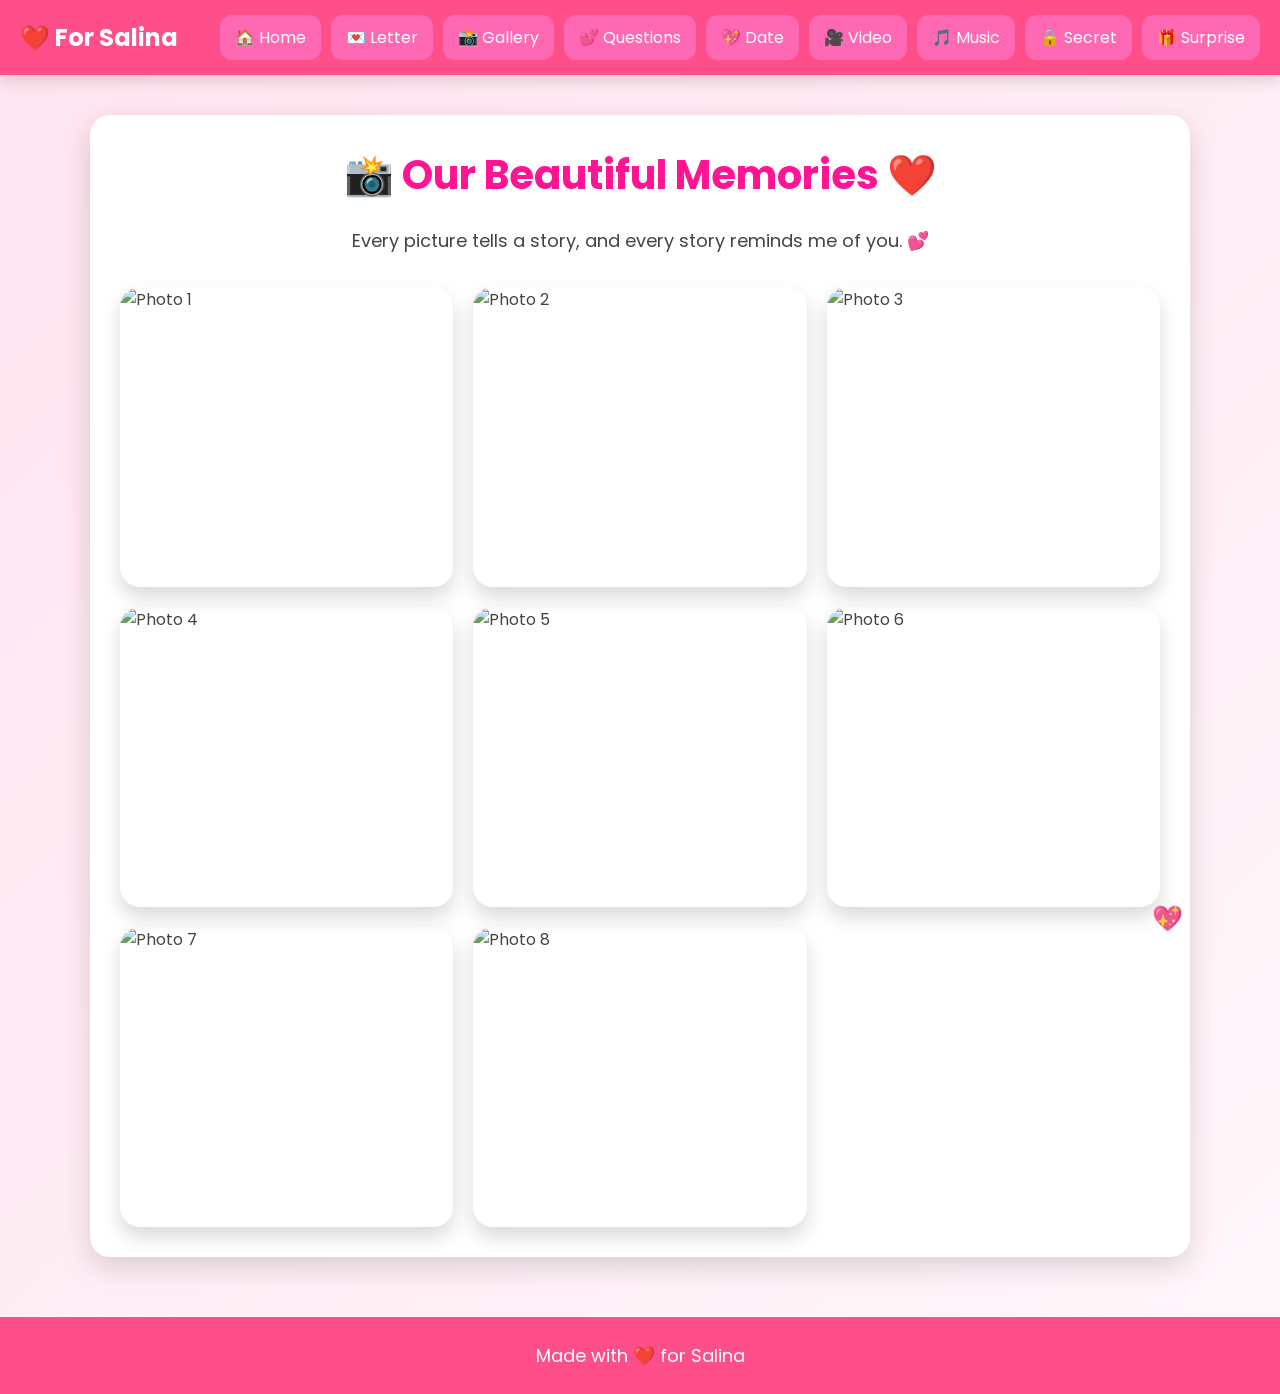
==== gallery.html @ e4620912 "Add files via upload" ====
<!DOCTYPE html>
<html lang="en">
<head>

<meta charset="UTF-8">
<meta name="viewport" content="width=device-width, initial-scale=1.0">

<title>Our Gallery ❤️</title>

<link rel="stylesheet" href="style.css">

</head>

<body>

<!-- Navigation -->

<nav>

<div class="logo">
❤️ For Salina
</div>

<div class="menu-btn" onclick="toggleMenu()">
☰
</div>

<div class="menu" id="menu">

<a href="home.html">🏠 Home</a>
<a href="letter.html">💌 Letter</a>
<a href="gallery.html">📸 Gallery</a>
<a href="questions.html">💕 Questions</a>
<a href="date.html">💖 Date</a>
<a href="video.html">🎥 Video</a>
<a href="music.html">🎵 Music</a>
<a href="secret.html">🔒 Secret</a>
<a href="surprise.html">🎁 Surprise</a>

</div>

</nav>

<div class="container">

<h1>📸 Our Beautiful Memories ❤️</h1>

<p style="text-align:center;">
Every picture tells a story, and every story reminds me of you. 💕
</p>

<div class="gallery">

<img src="images/photo1.png" onclick="openImage(this)" alt="Photo 1">

<img src="images/photo2.png" onclick="openImage(this)" alt="Photo 2">

<img src="images/photo3.png" onclick="openImage(this)" alt="Photo 3">

<img src="images/photo4.png" onclick="openImage(this)" alt="Photo 4">

<img src="images/photo5.png" onclick="openImage(this)" alt="Photo 5">

<img src="images/photo6.png" onclick="openImage(this)" alt="Photo 6">

<img src="images/photo7.png" onclick="openImage(this)" alt="Photo 7">

<img src="images/photo8.png" onclick="openImage(this)" alt="Photo 8">

</div>

</div>

<!-- Popup -->

<div class="popup" id="popup">

<span class="close" onclick="closePopup()">&times;</span>

<img id="popupImage">

</div>

<footer>

Made with ❤️ for Salina

</footer>

<button id="topBtn" onclick="topPage()">
⬆
</button>

<script src="script.js"></script>

</body>
</html>
---- style.css ----
/* =====================================
   FOR SALINA ❤️ V2
   PART 1 - GENERAL & NAVIGATION
===================================== */

@import url('https://fonts.googleapis.com/css2?family=Poppins:wght@300;400;600;700&display=swap');

*{
    margin:0;
    padding:0;
    box-sizing:border-box;
    font-family:'Poppins',sans-serif;
}

html{
    scroll-behavior:smooth;
}

body{
    background:linear-gradient(135deg,#ffe4ef,#fff7fb);
    color:#444;
    overflow-x:hidden;
    min-height:100vh;
}

/* ================= NAVIGATION ================= */

nav{
    background:#ff4f8b;
    display:flex;
    justify-content:space-between;
    align-items:center;
    padding:15px 20px;
    position:sticky;
    top:0;
    z-index:999;
    box-shadow:0 5px 15px rgba(0,0,0,.15);
}

.logo{
    color:white;
    font-size:24px;
    font-weight:bold;
}

.menu{
    display:flex;
    gap:10px;
}

.menu a{
    text-decoration:none;
    color:white;
    background:#ff69b4;
    padding:10px 15px;
    border-radius:12px;
    transition:.3s;
}

.menu a:hover{
    background:#ff1493;
    transform:translateY(-2px);
}

.menu-btn{
    display:none;
    font-size:30px;
    color:white;
    cursor:pointer;
}

/* ================= MOBILE MENU ================= */

@media(max-width:768px){

.menu-btn{
display:block;
}

.menu{
display:none;
position:absolute;
top:70px;
left:0;
width:100%;
background:#ff4f8b;
flex-direction:column;
padding:15px;
}

.menu.show{
display:flex;
}

.menu a{
margin:5px 0;
text-align:center;
width:100%;
}

}

/* ================= CONTAINER ================= */

.container{
    width:90%;
    max-width:1100px;
    margin:40px auto;
    background:white;
    padding:30px;
    border-radius:20px;
    box-shadow:0 10px 30px rgba(0,0,0,.15);
}

/* ================= HEADINGS ================= */

h1{
    color:#ff1493;
    text-align:center;
    margin-bottom:20px;
    font-size:40px;
}

h2{
    color:#ff4f8b;
    margin-bottom:15px;
}

p{
    font-size:18px;
    line-height:1.8;
}

/* ================= BUTTONS ================= */

button,
input[type=submit]{

background:#ff1493;
color:white;
border:none;
padding:14px 30px;
border-radius:15px;
font-size:18px;
cursor:pointer;
transition:.3s;

}

button:hover,
input[type=submit]:hover{

background:#ff0066;
transform:scale(1.05);

}

/* ================= INPUTS ================= */

input,
textarea{

width:100%;
padding:12px;
border:2px solid pink;
border-radius:12px;
margin:12px 0;
font-size:16px;

}

textarea{
min-height:140px;
}

/* ================= IMAGES ================= */

img{
max-width:100%;
display:block;
border-radius:18px;
}

/* ================= FOOTER ================= */

footer{
text-align:center;
padding:30px;
color:#ff1493;
font-size:18px;
}
/* =====================================
   PART 2 - GALLERY, CARDS & QUESTIONS
===================================== */

/* ================= GALLERY ================= */

.gallery{
    display:grid;
    grid-template-columns:repeat(auto-fit,minmax(250px,1fr));
    gap:20px;
    margin-top:30px;
}

.gallery img{
    width:100%;
    height:300px;
    object-fit:cover;
    border-radius:20px;
    cursor:pointer;
    transition:.4s;
    box-shadow:0 10px 20px rgba(0,0,0,.15);
}

.gallery img:hover{
    transform:scale(1.05);
    box-shadow:0 15px 30px rgba(255,20,147,.35);
}

/* ================= IMAGE POPUP ================= */

.popup{
    display:none;
    position:fixed;
    left:0;
    top:0;
    width:100%;
    height:100%;
    background:rgba(0,0,0,.9);
    justify-content:center;
    align-items:center;
    z-index:9999;
}

.popup img{
    max-width:90%;
    max-height:90%;
    border-radius:20px;
    border:5px solid white;
}

.close{
    position:absolute;
    top:20px;
    right:35px;
    color:white;
    font-size:45px;
    cursor:pointer;
}

/* ================= LOVE CARDS ================= */

.card{
    background:white;
    border-radius:20px;
    padding:25px;
    margin:25px 0;
    box-shadow:0 10px 20px rgba(0,0,0,.15);
    transition:.3s;
}

.card:hover{
    transform:translateY(-6px);
}

/* ================= LOVE LETTER ================= */

.letter{
    background:#fff0f6;
    border-left:8px solid #ff1493;
    padding:30px;
    border-radius:20px;
    font-size:20px;
    line-height:2;
}

/* ================= QUESTIONS ================= */

.question{
    background:#fff5fa;
    padding:20px;
    border-radius:20px;
    margin:20px 0;
    box-shadow:0 5px 15px rgba(0,0,0,.1);
}

.question label{
    display:block;
    color:#ff1493;
    font-weight:bold;
    font-size:20px;
    margin-bottom:12px;
}

.question input,
.question textarea{
    background:white;
}

/* ================= PROGRESS BAR ================= */

.progress{
    width:100%;
    background:#ffd6e8;
    border-radius:30px;
    overflow:hidden;
    margin-bottom:25px;
}

.progress-bar{
    width:0%;
    height:15px;
    background:#ff1493;
    transition:.4s;
}

/* ================= LOVE REASONS ================= */

.love-box{
    background:white;
    border-radius:20px;
    padding:25px;
    text-align:center;
    margin-top:30px;
    box-shadow:0 10px 20px rgba(0,0,0,.15);
}

#loveReason{
    color:#ff1493;
    font-size:24px;
    margin:20px 0;
    min-height:60px;
}

.reason-btn{
    background:#ff1493;
    color:white;
    border:none;
    padding:15px 30px;
    border-radius:15px;
    cursor:pointer;
    transition:.3s;
}

.reason-btn:hover{
    transform:scale(1.08);
}

/* ================= RESPONSIVE ================= */

@media(max-width:768px){

.gallery{
grid-template-columns:1fr;
}

.gallery img{
height:auto;
}

.letter{
font-size:18px;
padding:20px;
}

.question{
padding:15px;
}

}
/* =====================================
   PART 3 - DATE, VIDEO & MUSIC
===================================== */

/* ================= DATE PAGE ================= */

.date-container{
    text-align:center;
    padding:60px 20px;
}

.date-container h1{
    color:#ff1493;
    font-size:45px;
    margin-bottom:15px;
}

.date-container p{
    font-size:24px;
    color:#ff4f8b;
    margin-bottom:35px;
}

.buttons{
    position:relative;
    height:320px;
}

#yesBtn,
#yes{
    background:linear-gradient(45deg,#ff1493,#ff69b4);
    color:white;
    border:none;
    padding:18px 40px;
    border-radius:15px;
    font-size:22px;
    cursor:pointer;
    transition:.3s;
    box-shadow:0 10px 25px rgba(255,20,147,.4);
}

#yesBtn:hover,
#yes:hover{
    transform:scale(1.08);
}

#noBtn,
#no{
    background:#777;
    color:white;
    border:none;
    padding:18px 40px;
    border-radius:15px;
    font-size:22px;
    cursor:pointer;
    position:absolute;
    left:60%;
    top:0;
    transition:.2s;
}

/* ================= SUCCESS CARD ================= */

.success-box{
    background:white;
    max-width:700px;
    margin:auto;
    padding:40px;
    border-radius:25px;
    text-align:center;
    box-shadow:0 15px 35px rgba(0,0,0,.2);
}

.success-box h1{
    color:#ff1493;
    font-size:55px;
}

.success-box p{
    font-size:24px;
}

/* ================= VIDEO ================= */

video{
    width:100%;
    border-radius:20px;
    margin-top:20px;
    box-shadow:0 10px 25px rgba(0,0,0,.2);
}

.record-btn{
    margin-top:20px;
}

/* ================= MUSIC ================= */

.music-player{
    background:white;
    padding:25px;
    border-radius:20px;
    text-align:center;
    box-shadow:0 10px 25px rgba(0,0,0,.15);
}

audio{
    width:100%;
    margin-top:20px;
}

/* ================= HEART ANIMATION ================= */

.floating-heart{
    position:fixed;
    bottom:-50px;
    pointer-events:none;
    animation:floatHeart 8s linear forwards;
    z-index:9999;
}

@keyframes floatHeart{

0%{
transform:translateY(0) scale(.8);
opacity:1;
}

100%{
transform:translateY(-120vh) rotate(360deg) scale(1.5);
opacity:0;
}

}

/* ================= FIREWORK ================= */

.firework{
    position:fixed;
    width:12px;
    height:12px;
    border-radius:50%;
    animation:explode .8s ease-out forwards;
}

@keyframes explode{

0%{
transform:scale(.2);
opacity:1;
}

100%{
transform:scale(8);
opacity:0;
}

}

/* ================= MOBILE ================= */

@media(max-width:768px){

.date-container h1{
font-size:32px;
}

.date-container p{
font-size:18px;
}

#yesBtn,
#yes,
#noBtn,
#no{
font-size:18px;
padding:15px 30px;
}

.buttons{
height:250px;
}

.music-player{
padding:20px;
}

}
/* =====================================
   PART 4 - ANIMATIONS & FINAL TOUCHES
===================================== */

/* Fade Animation */
.fade{
    animation:fadeIn 1s ease;
}

@keyframes fadeIn{
    from{
        opacity:0;
        transform:translateY(20px);
    }
    to{
        opacity:1;
        transform:translateY(0);
    }
}

/* Floating Hearts Background */
.bg-heart{
    position:fixed;
    bottom:-40px;
    color:#ff69b4;
    pointer-events:none;
    animation:bgFloat 10s linear infinite;
    opacity:.7;
}

@keyframes bgFloat{
    0%{
        transform:translateY(0) rotate(0deg);
        opacity:1;
    }
    100%{
        transform:translateY(-120vh) rotate(360deg);
        opacity:0;
    }
}

/* Glass Card */
.glass{
    background:rgba(255,255,255,.35);
    backdrop-filter:blur(12px);
    border-radius:20px;
    border:1px solid rgba(255,255,255,.4);
    box-shadow:0 10px 30px rgba(0,0,0,.15);
}

/* Hero Section */
.hero{
    text-align:center;
    padding:80px 20px;
}

.hero img{
    width:220px;
    height:220px;
    object-fit:cover;
    border-radius:50%;
    border:6px solid white;
    box-shadow:0 15px 35px rgba(255,20,147,.35);
    margin:auto;
}

.hero h1{
    margin-top:25px;
    font-size:50px;
}

.hero p{
    color:#ff4f8b;
    font-size:22px;
}

/* Cute Buttons */
.pink-btn{
    display:inline-block;
    margin:10px;
    background:linear-gradient(45deg,#ff1493,#ff69b4);
    color:white;
    text-decoration:none;
    padding:15px 35px;
    border-radius:30px;
    transition:.3s;
}

.pink-btn:hover{
    transform:translateY(-4px) scale(1.05);
}

/* Countdown */
#countdown{
    margin-top:20px;
    font-size:26px;
    color:#ff1493;
    font-weight:bold;
}

/* Scroll Button */
#topBtn{
    position:fixed;
    right:20px;
    bottom:20px;
    width:50px;
    height:50px;
    border:none;
    border-radius:50%;
    background:#ff1493;
    color:white;
    font-size:22px;
    cursor:pointer;
    display:none;
    z-index:999;
}

#topBtn:hover{
    background:#ff0066;
}

/* Footer */
footer{
    margin-top:60px;
    background:#ff4f8b;
    color:white;
    text-align:center;
    padding:25px;
    font-size:18px;
}

/* Responsive */
@media(max-width:768px){

.hero{
padding:50px 15px;
}

.hero img{
width:170px;
height:170px;
}

.hero h1{
font-size:34px;
}

.hero p{
font-size:18px;
}

.pink-btn{
display:block;
width:100%;
margin:10px 0;
}

#countdown{
font-size:20px;
}

}
input[type=password]{

width:280px;
padding:12px;
font-size:18px;
border:none;
border-radius:10px;
outline:none;
text-align:center;
margin-top:15px;

}

button{

background:#ff1493;
color:white;
padding:12px 30px;
border:none;
border-radius:10px;
font-size:18px;
cursor:pointer;
transition:.3s;

}

button:hover{

background:#ff69b4;
transform:scale(1.05);

}
/* LOGIN PAGE */

.login-page{

display:flex;
justify-content:center;
align-items:center;
height:100vh;
background:linear-gradient(135deg,#ffd6ea,#ffeef8);
overflow:hidden;

}

.login-box{

width:90%;
max-width:420px;

background:white;

padding:40px;

border-radius:25px;

text-align:center;

box-shadow:0 15px 35px rgba(0,0,0,.15);

animation:pop .8s;

}

.login-box h1{

color:#ff1493;
margin-bottom:15px;

}

.login-box p{

color:#555;

line-height:1.6;

}

.login-box input{

width:100%;

padding:15px;

font-size:18px;

border:2px solid #ffb6d5;

border-radius:12px;

outline:none;

margin-top:20px;

}

.login-box input:focus{

border-color:#ff1493;

}

.login-box button{

margin-top:20px;

padding:15px 35px;

background:#ff1493;

color:white;

border:none;

border-radius:12px;

font-size:18px;

cursor:pointer;

transition:.3s;

}

.login-box button:hover{

background:#ff4fa0;

transform:scale(1.05);

}

#error{

margin-top:15px;

font-weight:bold;

color:red;

}

.fade{

animation:fadeout 1s forwards;

}

@keyframes fadeout{

to{

opacity:0;

}

}

@keyframes pop{

from{

transform:scale(.8);

opacity:0;

}

to{

transform:scale(1);

opacity:1;

}

}
.love-video{

width:100%;

max-width:800px;

border-radius:20px;

box-shadow:0 10px 30px rgba(255,20,147,.3);

margin-top:20px;

}
/* =========================
   INSTAGRAM REELS
========================= */

.reels-page{
    margin:0;
    background:#000;
    overflow-y:scroll;
    scroll-snap-type:y mandatory;
    height:100vh;
}

.reels-container{
    width:100%;
}

.reel{
    position:relative;
    width:100%;
    height:100vh;
    scroll-snap-align:start;
    display:flex;
    justify-content:center;
    align-items:center;
    background:black;
}

.reel video{
    width:100%;
    height:100%;
    object-fit:cover;
}

.caption{
    position:absolute;
    bottom:80px;
    left:20px;
    color:white;
    font-size:24px;
    font-weight:bold;
    text-shadow:2px 2px 10px black;
    animation:fadeUp .8s ease;
}

@keyframes fadeUp{

from{
opacity:0;
transform:translateY(30px);
}

to{
opacity:1;
transform:translateY(0);
}

}

/* Play Button */

.play-icon{

position:absolute;

font-size:70px;

color:white;

opacity:.7;

pointer-events:none;

transition:.3s;

}

/* Mobile */

@media(max-width:768px){

.caption{

font-size:18px;
bottom:60px;
left:15px;

}

}
/* ❤️ Double Tap Heart */

@keyframes likeHeart{

0%{
transform:translate(-50%,-50%) scale(.2);
opacity:0;
}

50%{
transform:translate(-50%,-50%) scale(1.3);
opacity:1;
}

100%{
transform:translate(-50%,-150%) scale(1);
opacity:0;
}

}
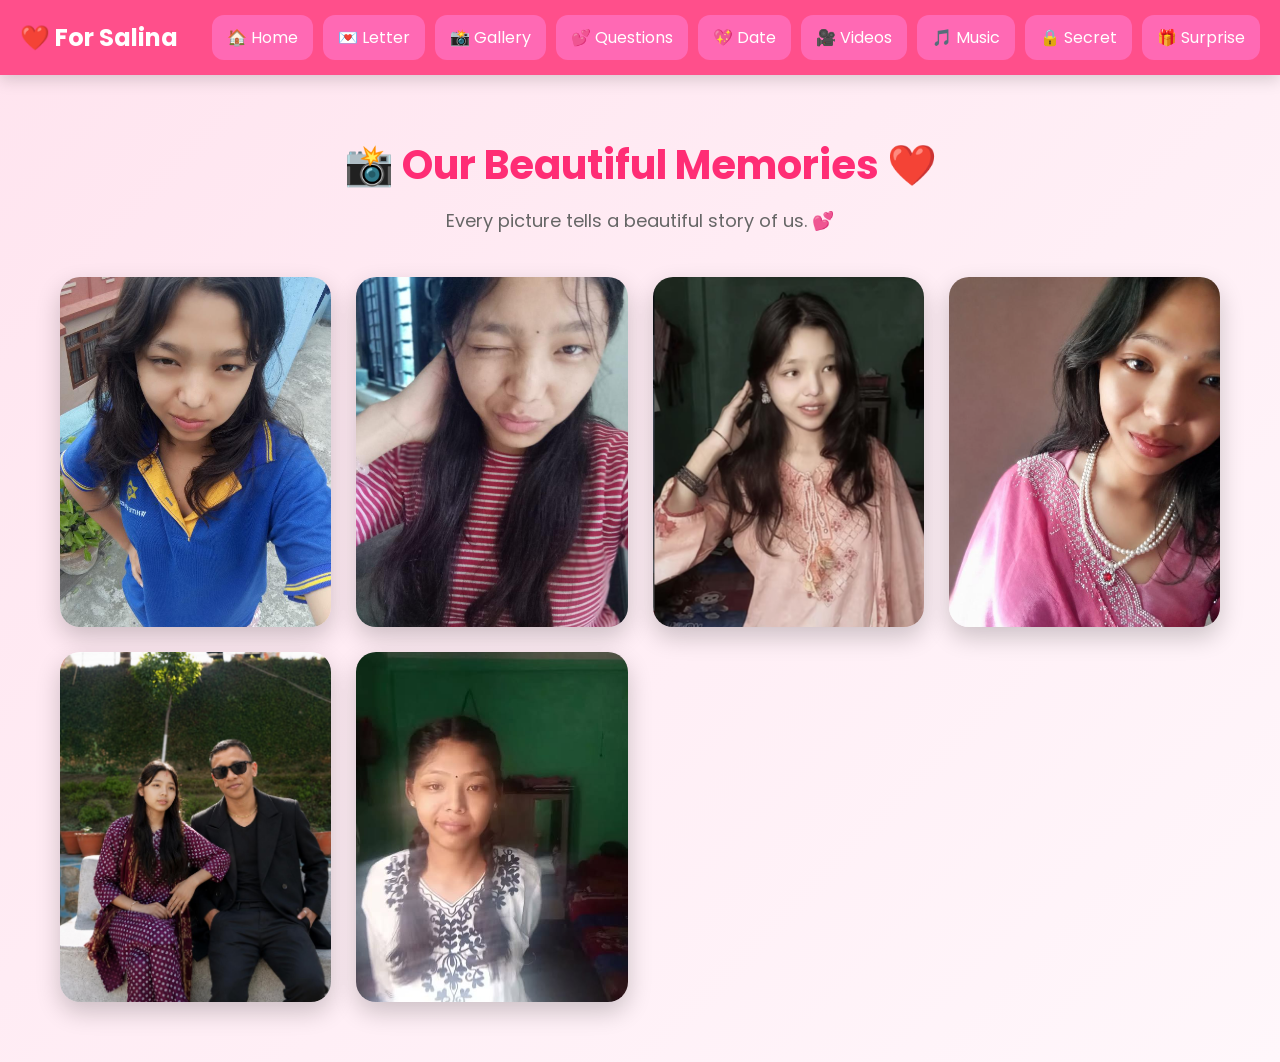
==== commit b7211eea: "Enhance gallery layout and add styles Updated gallery layout and styles for improved presentation." ====
--- a/gallery.html
+++ b/gallery.html
@@ -1,7 +1,7 @@
 <!DOCTYPE html>
 <html lang="en">
+
 <head>
-
 <meta charset="UTF-8">
 <meta name="viewport" content="width=device-width, initial-scale=1.0">
 
@@ -9,21 +9,99 @@
 
 <link rel="stylesheet" href="style.css">
 
+<style>
+
+.gallery-container{
+max-width:1200px;
+margin:40px auto;
+padding:20px;
+}
+
+.gallery-title{
+text-align:center;
+font-size:40px;
+margin-bottom:10px;
+color:#ff2d75;
+}
+
+.gallery-sub{
+text-align:center;
+font-size:18px;
+margin-bottom:40px;
+color:#666;
+}
+
+.gallery{
+
+display:grid;
+grid-template-columns:repeat(auto-fit,minmax(250px,1fr));
+gap:25px;
+
+}
+
+.gallery img{
+
+width:100%;
+height:350px;
+object-fit:cover;
+border-radius:20px;
+cursor:pointer;
+transition:.4s;
+box-shadow:0 10px 25px rgba(0,0,0,.2);
+
+}
+
+.gallery img:hover{
+
+transform:scale(1.05);
+
+}
+
+#popup{
+
+display:none;
+position:fixed;
+left:0;
+top:0;
+width:100%;
+height:100%;
+background:rgba(0,0,0,.9);
+justify-content:center;
+align-items:center;
+z-index:9999;
+
+}
+
+#popup img{
+
+max-width:90%;
+max-height:90%;
+border-radius:20px;
+
+}
+
+#close{
+
+position:absolute;
+top:20px;
+right:30px;
+font-size:45px;
+color:white;
+cursor:pointer;
+
+}
+
+</style>
+
 </head>
 
 <body>
 
-<!-- Navigation -->
-
 <nav>
 
-<div class="logo">
-❤️ For Salina
-</div>
+<div class="logo">❤️ For Salina</div>
 
-<div class="menu-btn" onclick="toggleMenu()">
-☰
-</div>
+<div class="menu-btn" onclick="toggleMenu()">☰</div>
 
 <div class="menu" id="menu">
 
@@ -32,7 +110,7 @@
 <a href="gallery.html">📸 Gallery</a>
 <a href="questions.html">💕 Questions</a>
 <a href="date.html">💖 Date</a>
-<a href="video.html">🎥 Video</a>
+<a href="video.html">🎥 Videos</a>
 <a href="music.html">🎵 Music</a>
 <a href="secret.html">🔒 Secret</a>
 <a href="surprise.html">🎁 Surprise</a>
@@ -41,57 +119,58 @@
 
 </nav>
 
-<div class="container">
+<div class="gallery-container">
 
-<h1>📸 Our Beautiful Memories ❤️</h1>
+<h1 class="gallery-title">📸 Our Beautiful Memories ❤️</h1>
 
-<p style="text-align:center;">
-Every picture tells a story, and every story reminds me of you. 💕
+<p class="gallery-sub">
+Every picture tells a beautiful story of us. 💕
 </p>
 
 <div class="gallery">
 
-<img src="images/photo1.png" onclick="openImage(this)" alt="Photo 1">
-
-<img src="images/photo2.png" onclick="openImage(this)" alt="Photo 2">
-
-<img src="images/photo3.png" onclick="openImage(this)" alt="Photo 3">
-
-<img src="images/photo4.png" onclick="openImage(this)" alt="Photo 4">
-
-<img src="images/photo5.png" onclick="openImage(this)" alt="Photo 5">
-
-<img src="images/photo6.png" onclick="openImage(this)" alt="Photo 6">
-
-<img src="images/photo7.png" onclick="openImage(this)" alt="Photo 7">
-
-<img src="images/photo8.png" onclick="openImage(this)" alt="Photo 8">
+<img src="photo1.png" onclick="openPhoto(this.src)">
+<img src="photo2.png" onclick="openPhoto(this.src)">
+<img src="photo3.png" onclick="openPhoto(this.src)">
+<img src="photo4.png" onclick="openPhoto(this.src)">
+<img src="photo5.png" onclick="openPhoto(this.src)">
+<img src="photo6.jpg" onclick="openPhoto(this.src)">
 
 </div>
 
 </div>
 
-<!-- Popup -->
+<div id="popup">
 
-<div class="popup" id="popup">
+<span id="close" onclick="closePhoto()">&times;</span>
 
-<span class="close" onclick="closePopup()">&times;</span>
-
-<img id="popupImage">
+<img id="popupImg">
 
 </div>
 
-<footer>
+<script>
 
-Made with ❤️ for Salina
+window.toggleMenu=function(){
 
-</footer>
+document.getElementById("menu").classList.toggle("show");
 
-<button id="topBtn" onclick="topPage()">
-⬆
-</button>
+}
 
-<script src="script.js"></script>
+function openPhoto(src){
+
+document.getElementById("popup").style.display="flex";
+document.getElementById("popupImg").src=src;
+
+}
+
+function closePhoto(){
+
+document.getElementById("popup").style.display="none";
+
+}
+
+</script>
 
 </body>
-</html>+
+</html>
